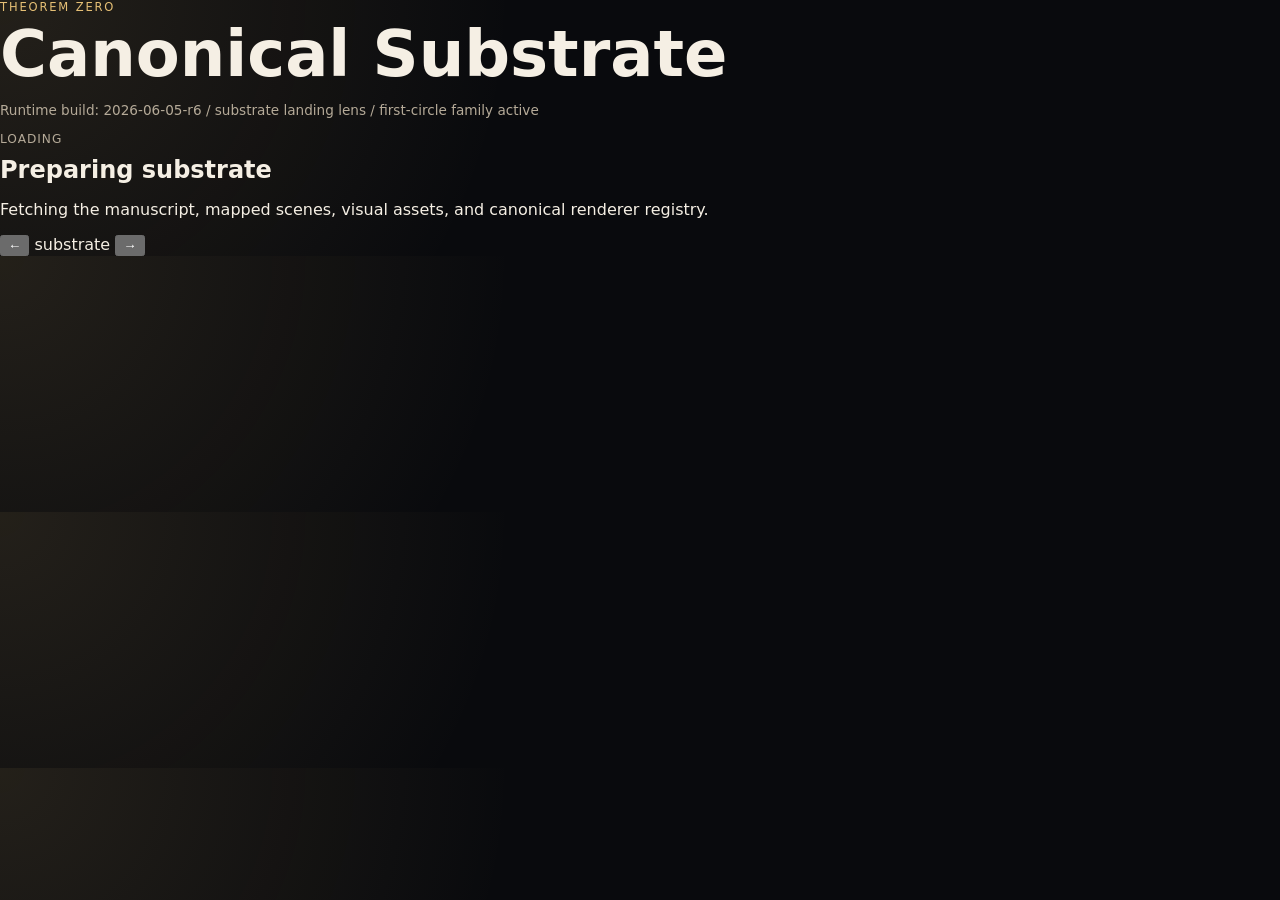
==== index.html @ f0a3b8ff "Create r6 substrate-first landing shell" ====
<!doctype html>
<html lang="en">
<head>
  <meta charset="utf-8" />
  <meta name="viewport" content="width=device-width, initial-scale=1" />
  <meta name="runtime-build" content="theorem-zero-runtime-preview-2026-06-05-r6" />
  <title>Theorem Zero Visual Book</title>
  <link rel="stylesheet" href="src/book-runtime.css?v=20260605-r6" />
</head>
<body>
  <main id="book-reader" class="reader-shell" aria-live="polite">
    <section class="lens-stage" aria-label="Theorem Zero canonical substrate landing view">
      <div class="reader-brand">
        <p class="eyebrow">Theorem Zero</p>
        <h1>Canonical Substrate</h1>
        <p class="build-marker">Runtime build: 2026-06-05-r6 / substrate landing lens / first-circle family active</p>
      </div>

      <div class="substrate-lens-wrap">
        <div id="substrate-viewport" class="substrate-viewport" aria-label="Circular canonical substrate viewport"></div>
      </div>

      <aside id="scene-text-panel" class="scene-text-panel" aria-label="Current scene text">
        <p class="scene-kicker">Loading</p>
        <h2>Preparing substrate</h2>
        <p>Fetching the manuscript, mapped scenes, visual assets, and canonical renderer registry.</p>
      </aside>
    </section>
  </main>

  <nav class="reader-step-controls" aria-label="Screen navigation">
    <button id="reader-back" type="button" aria-label="Back one screen">←</button>
    <span id="reader-position" class="reader-position">substrate</span>
    <button id="reader-forward" type="button" aria-label="Forward one screen">→</button>
  </nav>

  <script type="module" src="src/book-runtime.js?v=20260605-r6"></script>
</body>
</html>
---- src/book-runtime.css ----
:root {
  color-scheme: dark;
  --bg: #090a0d;
  --panel: #11141b;
  --panel-2: #171b24;
  --ink: #f5efe4;
  --muted: #b5aa98;
  --line: rgba(245, 239, 228, 0.16);
  --accent: #e5bf75;
  --accent-2: #8fc7ff;
  --danger: #f18f8f;
  --ok: #8ee6a3;
  font-family: Inter, ui-sans-serif, system-ui, -apple-system, BlinkMacSystemFont, "Segoe UI", sans-serif;
}

* { box-sizing: border-box; }

body {
  margin: 0;
  background: radial-gradient(circle at top left, rgba(229, 191, 117, 0.12), transparent 32rem), var(--bg);
  color: var(--ink);
}

.app-header {
  display: grid;
  grid-template-columns: minmax(0, 1fr) auto;
  gap: 2rem;
  align-items: end;
  padding: 2.5rem clamp(1rem, 4vw, 4rem);
  border-bottom: 1px solid var(--line);
  background: rgba(9, 10, 13, 0.82);
  position: sticky;
  top: 0;
  z-index: 5;
  backdrop-filter: blur(12px);
}

.eyebrow {
  margin: 0 0 0.35rem;
  color: var(--accent);
  letter-spacing: 0.16em;
  text-transform: uppercase;
  font-size: 0.72rem;
}

h1, h2, h3 { margin: 0; line-height: 1.08; }
h1 { font-size: clamp(2rem, 5vw, 4rem); }
.lede { max-width: 58rem; color: var(--muted); font-size: 1.05rem; }
.build-marker { color: var(--muted); font-size: 0.85rem; }

.top-actions { display: flex; gap: 0.65rem; flex-wrap: wrap; justify-content: flex-end; }

.top-actions a,
.toolbar button,
.chapter-nav a {
  color: var(--ink);
  background: var(--panel-2);
  border: 1px solid var(--line);
  text-decoration: none;
  border-radius: 999px;
  padding: 0.65rem 0.9rem;
  font: inherit;
  cursor: pointer;
}

.top-actions a:hover,
.toolbar button:hover,
.chapter-nav a:hover { border-color: var(--accent); }

.app-shell { padding: 1.5rem clamp(1rem, 4vw, 4rem) 4rem; }

.loading-card,
.summary-card,
.chapter-section,
.error-card {
  background: rgba(17, 20, 27, 0.9);
  border: 1px solid var(--line);
  border-radius: 1.25rem;
  padding: 1.25rem;
  margin-bottom: 1rem;
}

.summary-grid { display: grid; grid-template-columns: repeat(auto-fit, minmax(10rem, 1fr)); gap: 0.75rem; margin-top: 1rem; }
.metric { background: var(--panel-2); border: 1px solid var(--line); border-radius: 1rem; padding: 0.9rem; }
.metric strong { display: block; font-size: 1.45rem; }
.metric span { color: var(--muted); font-size: 0.85rem; }
.toolbar { display: flex; gap: 0.75rem; flex-wrap: wrap; align-items: center; margin: 1rem 0; }
.toolbar input { min-width: min(100%, 28rem); flex: 1; color: var(--ink); background: var(--panel); border: 1px solid var(--line); border-radius: 999px; padding: 0.75rem 1rem; font: inherit; }
.chapter-nav { display: flex; gap: 0.5rem; flex-wrap: wrap; margin: 1rem 0 1.5rem; }
.chapter-section > header { display: flex; justify-content: space-between; gap: 1rem; align-items: baseline; border-bottom: 1px solid var(--line); padding-bottom: 0.75rem; margin-bottom: 1rem; }

.scene-card { display: grid; grid-template-columns: minmax(0, 1.25fr) minmax(17rem, 0.75fr); gap: 1rem; background: rgba(255, 255, 255, 0.025); border: 1px solid var(--line); border-radius: 1rem; padding: 1rem; margin: 0.75rem 0; }
.scene-main p { font-size: 1.02rem; line-height: 1.65; margin: 0.75rem 0 0; }
.scene-kicker, .visual-kicker { color: var(--muted); font-size: 0.76rem; letter-spacing: 0.08em; text-transform: uppercase; }
.scene-title { color: var(--accent); font-size: 0.95rem; margin-top: 0.2rem; }
.visual-panel { background: var(--panel-2); border: 1px solid var(--line); border-radius: 0.85rem; padding: 0.9rem; min-height: 10rem; }
.visual-id { color: var(--accent-2); font-family: ui-monospace, SFMono-Regular, Consolas, monospace; overflow-wrap: anywhere; }
.badge-row { display: flex; gap: 0.4rem; flex-wrap: wrap; margin: 0.65rem 0; }
.badge { border: 1px solid var(--line); border-radius: 999px; padding: 0.2rem 0.5rem; color: var(--muted); font-size: 0.74rem; }
.badge.ok { color: var(--ok); }
.badge.warn { color: var(--danger); }
.variant-list { margin: 0.75rem 0 0; padding-left: 1rem; color: var(--muted); line-height: 1.45; font-size: 0.9rem; }

.substrate-stage { margin: 0.75rem 0 1rem; border: 1px solid var(--line); border-radius: 0.85rem; background: radial-gradient(circle at 50% 45%, rgba(229, 191, 117, 0.08), rgba(9, 10, 13, 0.32)); overflow: hidden; }
.substrate-svg { display: block; width: 100%; height: auto; min-height: 14rem; }
.tz-frame { fill: rgba(9, 10, 13, 0.34); stroke: rgba(245, 239, 228, 0.14); }
.tz-title, .tz-label, .tz-caption, .tz-callout { fill: var(--ink); font-family: ui-sans-serif, system-ui, sans-serif; }
.tz-title { font-size: 12px; letter-spacing: 0.08em; text-transform: uppercase; fill: var(--accent); }
.tz-label { font-size: 13px; font-weight: 700; }
.tz-caption { font-size: 11px; fill: var(--muted); }
.tz-callout { font-size: 11px; fill: var(--accent); }
.tz-callout-blue { fill: var(--accent-2); }
.tz-subtitle { font-size: 10px; fill: var(--muted); }
.tz-circle { fill: none; stroke: rgba(143, 199, 255, 0.88); stroke-width: 2; }
.tz-muted { stroke-opacity: 0.42; }
.tz-fading { stroke-dasharray: 4 7; opacity: 0.48; }
.tz-line, .tz-radius, .tz-step, .tz-proof, .tz-walk, .tz-ghost-line, .tz-diameter, .tz-carrier { fill: none; stroke-linecap: round; stroke-linejoin: round; }
.tz-radius { stroke: var(--accent); stroke-width: 3; }
.tz-step { stroke: var(--accent-2); stroke-width: 3; }
.tz-proof { stroke: var(--ok); stroke-width: 3; }
.tz-thin-proof { stroke-width: 1.5; opacity: 0.78; }
.tz-role-radius { opacity: 0.88; }
.tz-role-chord { opacity: 0.78; stroke-dasharray: 7 5; }
.tz-diameter { stroke: var(--accent); stroke-width: 4; opacity: 0.88; }
.tz-carrier { stroke-width: 2.5; stroke-dasharray: 12 8; opacity: 0.72; }
.tz-carrier-a { stroke: var(--accent); }
.tz-carrier-b { stroke: var(--accent-2); }
.tz-carrier-c { stroke: var(--ok); }
.tz-walk { stroke: var(--accent); stroke-width: 5; stroke-dasharray: 10 7; opacity: 0.82; }
.tz-ghost-line { stroke: rgba(245, 239, 228, 0.18); stroke-width: 1.5; }
.tz-fill { fill: rgba(142, 230, 163, 0.12); stroke: none; }
.tz-cell-fill-a { fill: rgba(142, 230, 163, 0.14); }
.tz-cell-fill-b { fill: rgba(143, 199, 255, 0.12); }
.tz-point { fill: var(--ink); stroke: var(--bg); stroke-width: 2; }
.tz-origin { fill: var(--accent); }
.tz-active { fill: var(--ok); }
.tz-animate-draw { stroke-dasharray: 400; stroke-dashoffset: 400; animation: drawLine 1.4s ease-out forwards; }
.tz-animate-circle { stroke-dasharray: 565; stroke-dashoffset: 565; animation: drawLine 1.8s ease-out forwards; }

@keyframes drawLine { to { stroke-dashoffset: 0; } }

.ledger-table { overflow-x: auto; margin-top: 1rem; }
.ledger-table table { width: 100%; border-collapse: collapse; }
.ledger-table th, .ledger-table td { border: 1px solid var(--line); padding: 0.75rem; text-align: left; vertical-align: top; }
.ledger-table th { color: var(--accent); background: rgba(229, 191, 117, 0.08); }
.equation-block, .inline-block { border-left: 3px solid var(--accent); padding: 0.8rem 1rem; background: rgba(229, 191, 117, 0.06); border-radius: 0.5rem; font-family: ui-monospace, SFMono-Regular, Consolas, monospace; white-space: pre-wrap; }
.hidden { display: none !important; }

@media (max-width: 860px) {
  .app-header { grid-template-columns: 1fr; }
  .scene-card { grid-template-columns: 1fr; }
}
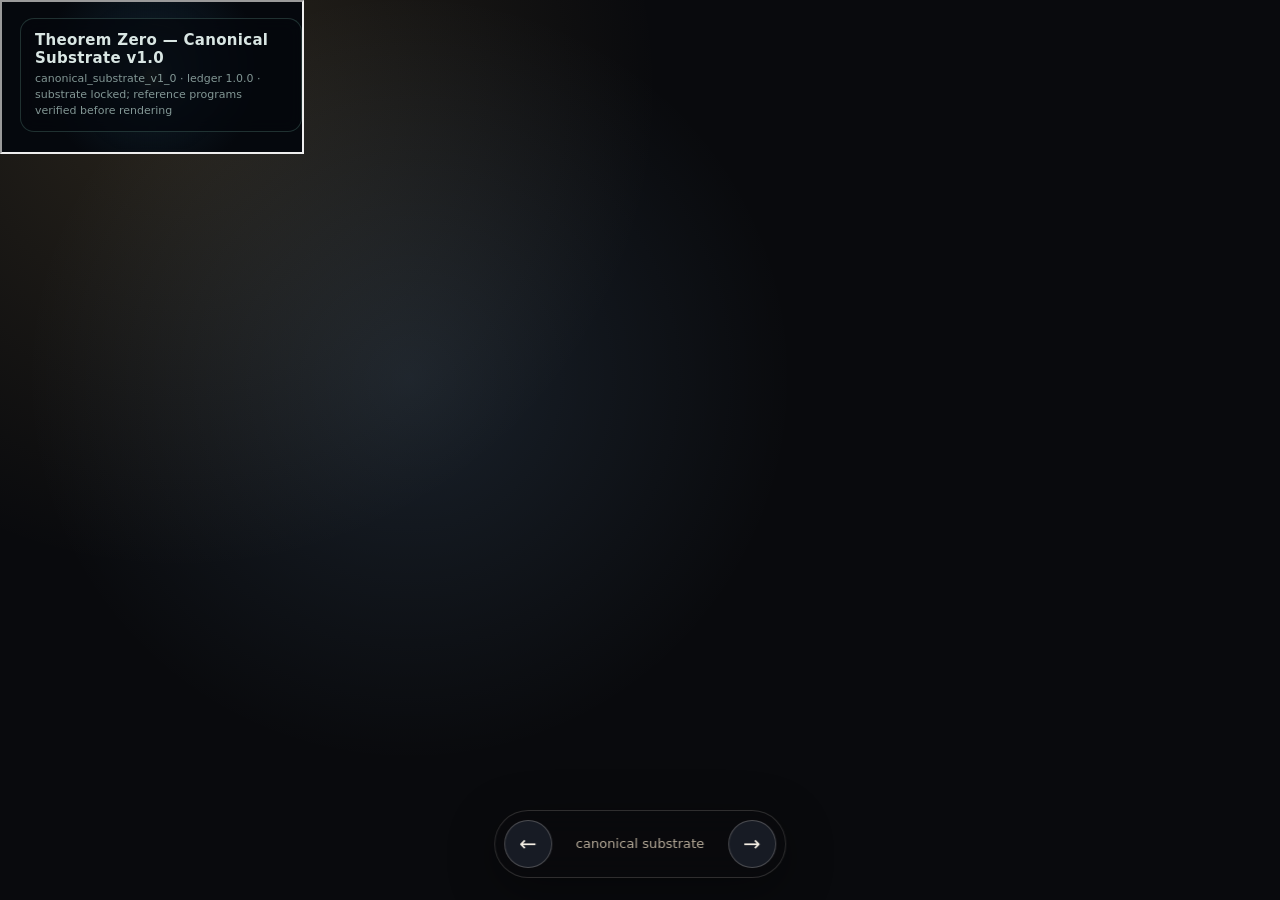
==== commit 69d1e96d: "Use canonical substrate HTML as landing page" ====
--- a/index.html
+++ b/index.html
@@ -3,37 +3,27 @@
 <head>
   <meta charset="utf-8" />
   <meta name="viewport" content="width=device-width, initial-scale=1" />
-  <meta name="runtime-build" content="theorem-zero-runtime-preview-2026-06-05-r6" />
-  <title>Theorem Zero Visual Book</title>
-  <link rel="stylesheet" href="src/book-runtime.css?v=20260605-r6" />
+  <meta name="runtime-build" content="theorem-zero-runtime-preview-2026-06-05-r7" />
+  <title>Theorem Zero — Canonical Substrate</title>
+  <link rel="stylesheet" href="src/book-runtime.css?v=20260605-r7" />
 </head>
 <body>
-  <main id="book-reader" class="reader-shell" aria-live="polite">
-    <section class="lens-stage" aria-label="Theorem Zero canonical substrate landing view">
-      <div class="reader-brand">
-        <p class="eyebrow">Theorem Zero</p>
-        <h1>Canonical Substrate</h1>
-        <p class="build-marker">Runtime build: 2026-06-05-r6 / substrate landing lens / first-circle family active</p>
-      </div>
-
-      <div class="substrate-lens-wrap">
-        <div id="substrate-viewport" class="substrate-viewport" aria-label="Circular canonical substrate viewport"></div>
-      </div>
-
-      <aside id="scene-text-panel" class="scene-text-panel" aria-label="Current scene text">
-        <p class="scene-kicker">Loading</p>
-        <h2>Preparing substrate</h2>
-        <p>Fetching the manuscript, mapped scenes, visual assets, and canonical renderer registry.</p>
-      </aside>
-    </section>
+  <main class="canonical-browser-shell" aria-label="Theorem Zero canonical substrate browser">
+    <iframe
+      id="canonical-substrate-frame"
+      class="canonical-substrate-frame"
+      src="canonical/theorem_zero_canonical_substrate_v1_0_final.html"
+      title="Theorem Zero canonical substrate v1.0"
+      loading="eager"
+    ></iframe>
   </main>
 
   <nav class="reader-step-controls" aria-label="Screen navigation">
     <button id="reader-back" type="button" aria-label="Back one screen">←</button>
-    <span id="reader-position" class="reader-position">substrate</span>
+    <span id="reader-position" class="reader-position">canonical substrate</span>
     <button id="reader-forward" type="button" aria-label="Forward one screen">→</button>
   </nav>
 
-  <script type="module" src="src/book-runtime.js?v=20260605-r6"></script>
+  <script type="module" src="src/book-runtime.js?v=20260605-r7"></script>
 </body>
 </html>
--- a/src/book-runtime.css
+++ b/src/book-runtime.css
@@ -15,25 +15,43 @@
 
 * { box-sizing: border-box; }
 
+html,
+body {
+  min-height: 100%;
+}
+
 body {
   margin: 0;
-  background: radial-gradient(circle at top left, rgba(229, 191, 117, 0.12), transparent 32rem), var(--bg);
+  background:
+    radial-gradient(circle at 32% 42%, rgba(143, 199, 255, 0.12), transparent 24rem),
+    radial-gradient(circle at 14% 10%, rgba(229, 191, 117, 0.14), transparent 30rem),
+    var(--bg);
   color: var(--ink);
-}
-
-.app-header {
-  display: grid;
-  grid-template-columns: minmax(0, 1fr) auto;
-  gap: 2rem;
-  align-items: end;
-  padding: 2.5rem clamp(1rem, 4vw, 4rem);
-  border-bottom: 1px solid var(--line);
-  background: rgba(9, 10, 13, 0.82);
-  position: sticky;
-  top: 0;
-  z-index: 5;
-  backdrop-filter: blur(12px);
-}
+  overflow-x: hidden;
+}
+
+button { font: inherit; }
+
+.reader-shell {
+  min-height: 100vh;
+  padding: clamp(1rem, 3vw, 3rem) clamp(1rem, 4vw, 4rem) 6rem;
+  display: grid;
+  place-items: center;
+}
+
+.lens-stage {
+  width: min(1180px, 100%);
+  display: grid;
+  grid-template-columns: minmax(19rem, 1fr) minmax(18rem, 0.82fr);
+  grid-template-areas:
+    "brand text"
+    "lens text";
+  gap: clamp(1rem, 3vw, 3rem);
+  align-items: center;
+}
+
+.reader-brand { grid-area: brand; align-self: end; }
+.reader-brand h1 { max-width: 12ch; }
 
 .eyebrow {
   margin: 0 0 0.35rem;
@@ -44,66 +62,128 @@
 }
 
 h1, h2, h3 { margin: 0; line-height: 1.08; }
-h1 { font-size: clamp(2rem, 5vw, 4rem); }
-.lede { max-width: 58rem; color: var(--muted); font-size: 1.05rem; }
-.build-marker { color: var(--muted); font-size: 0.85rem; }
-
-.top-actions { display: flex; gap: 0.65rem; flex-wrap: wrap; justify-content: flex-end; }
-
-.top-actions a,
-.toolbar button,
-.chapter-nav a {
+h1 { font-size: clamp(2.4rem, 7vw, 6.4rem); }
+h2 { font-size: clamp(1.35rem, 3vw, 2.4rem); }
+.build-marker { color: var(--muted); font-size: 0.85rem; line-height: 1.5; max-width: 36rem; }
+
+.substrate-lens-wrap {
+  grid-area: lens;
+  display: grid;
+  place-items: center;
+}
+
+.substrate-viewport {
+  width: min(68vh, 46vw, 640px);
+  min-width: min(88vw, 20rem);
+  aspect-ratio: 1;
+  border-radius: 50%;
+  overflow: hidden;
+  display: grid;
+  place-items: center;
+  position: relative;
+  background:
+    radial-gradient(circle at 50% 45%, rgba(229, 191, 117, 0.09), rgba(9, 10, 13, 0.42) 58%, rgba(9, 10, 13, 0.88)),
+    var(--panel);
+  border: 1px solid rgba(245, 239, 228, 0.22);
+  box-shadow:
+    0 0 0 1rem rgba(245, 239, 228, 0.025),
+    0 1.5rem 6rem rgba(0, 0, 0, 0.48),
+    inset 0 0 5rem rgba(143, 199, 255, 0.08);
+}
+
+.substrate-viewport::after {
+  content: "";
+  position: absolute;
+  inset: 0;
+  border-radius: 50%;
+  pointer-events: none;
+  box-shadow: inset 0 0 0 1px rgba(245, 239, 228, 0.22), inset 0 0 4rem rgba(0, 0, 0, 0.32);
+}
+
+.scene-text-panel {
+  grid-area: text;
+  background: rgba(17, 20, 27, 0.72);
+  border: 1px solid var(--line);
+  border-radius: 1.5rem;
+  padding: clamp(1rem, 3vw, 2rem);
+  backdrop-filter: blur(14px);
+  box-shadow: 0 1.5rem 5rem rgba(0, 0, 0, 0.24);
+}
+
+.scene-text-panel p,
+.scene-text-panel blockquote {
   color: var(--ink);
-  background: var(--panel-2);
-  border: 1px solid var(--line);
-  text-decoration: none;
-  border-radius: 999px;
-  padding: 0.65rem 0.9rem;
-  font: inherit;
-  cursor: pointer;
-}
-
-.top-actions a:hover,
-.toolbar button:hover,
-.chapter-nav a:hover { border-color: var(--accent); }
-
-.app-shell { padding: 1.5rem clamp(1rem, 4vw, 4rem) 4rem; }
-
-.loading-card,
-.summary-card,
-.chapter-section,
-.error-card {
-  background: rgba(17, 20, 27, 0.9);
-  border: 1px solid var(--line);
-  border-radius: 1.25rem;
-  padding: 1.25rem;
-  margin-bottom: 1rem;
-}
-
-.summary-grid { display: grid; grid-template-columns: repeat(auto-fit, minmax(10rem, 1fr)); gap: 0.75rem; margin-top: 1rem; }
-.metric { background: var(--panel-2); border: 1px solid var(--line); border-radius: 1rem; padding: 0.9rem; }
-.metric strong { display: block; font-size: 1.45rem; }
-.metric span { color: var(--muted); font-size: 0.85rem; }
-.toolbar { display: flex; gap: 0.75rem; flex-wrap: wrap; align-items: center; margin: 1rem 0; }
-.toolbar input { min-width: min(100%, 28rem); flex: 1; color: var(--ink); background: var(--panel); border: 1px solid var(--line); border-radius: 999px; padding: 0.75rem 1rem; font: inherit; }
-.chapter-nav { display: flex; gap: 0.5rem; flex-wrap: wrap; margin: 1rem 0 1.5rem; }
-.chapter-section > header { display: flex; justify-content: space-between; gap: 1rem; align-items: baseline; border-bottom: 1px solid var(--line); padding-bottom: 0.75rem; margin-bottom: 1rem; }
-
-.scene-card { display: grid; grid-template-columns: minmax(0, 1.25fr) minmax(17rem, 0.75fr); gap: 1rem; background: rgba(255, 255, 255, 0.025); border: 1px solid var(--line); border-radius: 1rem; padding: 1rem; margin: 0.75rem 0; }
-.scene-main p { font-size: 1.02rem; line-height: 1.65; margin: 0.75rem 0 0; }
-.scene-kicker, .visual-kicker { color: var(--muted); font-size: 0.76rem; letter-spacing: 0.08em; text-transform: uppercase; }
-.scene-title { color: var(--accent); font-size: 0.95rem; margin-top: 0.2rem; }
-.visual-panel { background: var(--panel-2); border: 1px solid var(--line); border-radius: 0.85rem; padding: 0.9rem; min-height: 10rem; }
-.visual-id { color: var(--accent-2); font-family: ui-monospace, SFMono-Regular, Consolas, monospace; overflow-wrap: anywhere; }
-.badge-row { display: flex; gap: 0.4rem; flex-wrap: wrap; margin: 0.65rem 0; }
+  font-size: clamp(1rem, 1.5vw, 1.15rem);
+  line-height: 1.72;
+}
+
+.scene-text-panel blockquote {
+  margin: 1rem 0 0;
+  padding-left: 1rem;
+  border-left: 3px solid var(--accent);
+  color: var(--muted);
+}
+
+.scene-kicker, .visual-kicker {
+  color: var(--muted);
+  font-size: 0.76rem;
+  letter-spacing: 0.08em;
+  text-transform: uppercase;
+}
+
+.active-paragraph { margin-top: 1rem; }
+.asset-summary, .reader-hint { color: var(--muted) !important; }
+.badge-row { display: flex; gap: 0.4rem; flex-wrap: wrap; margin: 0.8rem 0; }
 .badge { border: 1px solid var(--line); border-radius: 999px; padding: 0.2rem 0.5rem; color: var(--muted); font-size: 0.74rem; }
 .badge.ok { color: var(--ok); }
 .badge.warn { color: var(--danger); }
-.variant-list { margin: 0.75rem 0 0; padding-left: 1rem; color: var(--muted); line-height: 1.45; font-size: 0.9rem; }
-
-.substrate-stage { margin: 0.75rem 0 1rem; border: 1px solid var(--line); border-radius: 0.85rem; background: radial-gradient(circle at 50% 45%, rgba(229, 191, 117, 0.08), rgba(9, 10, 13, 0.32)); overflow: hidden; }
+
+.reader-step-controls {
+  position: fixed;
+  left: 50%;
+  bottom: clamp(0.85rem, 2vw, 1.4rem);
+  transform: translateX(-50%);
+  z-index: 20;
+  display: flex;
+  align-items: center;
+  gap: 0.75rem;
+  padding: 0.55rem;
+  border: 1px solid var(--line);
+  border-radius: 999px;
+  background: rgba(9, 10, 13, 0.78);
+  backdrop-filter: blur(14px);
+  box-shadow: 0 0.75rem 3rem rgba(0, 0, 0, 0.36);
+}
+
+.reader-step-controls button {
+  width: 3rem;
+  height: 3rem;
+  border-radius: 50%;
+  border: 1px solid rgba(245, 239, 228, 0.24);
+  background: var(--panel-2);
+  color: var(--ink);
+  cursor: pointer;
+  font-size: 1.3rem;
+}
+
+.reader-step-controls button:hover { border-color: var(--accent); color: var(--accent); }
+.reader-position { min-width: 9.5rem; text-align: center; color: var(--muted); font-size: 0.82rem; }
+
+.substrate-stage {
+  width: 100%;
+  margin: 0;
+  border: 0;
+  border-radius: 0;
+  background: transparent;
+  overflow: hidden;
+}
+
+.lens-substrate-stage {
+  transform: scale(1.26);
+}
+
 .substrate-svg { display: block; width: 100%; height: auto; min-height: 14rem; }
-.tz-frame { fill: rgba(9, 10, 13, 0.34); stroke: rgba(245, 239, 228, 0.14); }
+.tz-frame { fill: transparent; stroke: transparent; }
 .tz-title, .tz-label, .tz-caption, .tz-callout { fill: var(--ink); font-family: ui-sans-serif, system-ui, sans-serif; }
 .tz-title { font-size: 12px; letter-spacing: 0.08em; text-transform: uppercase; fill: var(--accent); }
 .tz-label { font-size: 13px; font-weight: 700; }
@@ -137,16 +217,39 @@
 .tz-animate-draw { stroke-dasharray: 400; stroke-dashoffset: 400; animation: drawLine 1.4s ease-out forwards; }
 .tz-animate-circle { stroke-dasharray: 565; stroke-dashoffset: 565; animation: drawLine 1.8s ease-out forwards; }
 
+.viewport-fallback {
+  width: 72%;
+  text-align: center;
+  color: var(--muted);
+}
+
+.viewport-fallback h2 {
+  font-size: 1rem;
+  color: var(--accent-2);
+  overflow-wrap: anywhere;
+}
+
+.viewport-fallback dl {
+  text-align: left;
+  font-size: 0.78rem;
+  line-height: 1.4;
+}
+
+.viewport-fallback dt { color: var(--accent); margin-top: 0.6rem; }
+.viewport-fallback dd { margin: 0.15rem 0 0; }
+
 @keyframes drawLine { to { stroke-dashoffset: 0; } }
 
-.ledger-table { overflow-x: auto; margin-top: 1rem; }
-.ledger-table table { width: 100%; border-collapse: collapse; }
-.ledger-table th, .ledger-table td { border: 1px solid var(--line); padding: 0.75rem; text-align: left; vertical-align: top; }
-.ledger-table th { color: var(--accent); background: rgba(229, 191, 117, 0.08); }
-.equation-block, .inline-block { border-left: 3px solid var(--accent); padding: 0.8rem 1rem; background: rgba(229, 191, 117, 0.06); border-radius: 0.5rem; font-family: ui-monospace, SFMono-Regular, Consolas, monospace; white-space: pre-wrap; }
-.hidden { display: none !important; }
-
-@media (max-width: 860px) {
-  .app-header { grid-template-columns: 1fr; }
-  .scene-card { grid-template-columns: 1fr; }
-}
+@media (max-width: 880px) {
+  .reader-shell { place-items: start center; }
+  .lens-stage {
+    grid-template-columns: 1fr;
+    grid-template-areas:
+      "brand"
+      "lens"
+      "text";
+  }
+  .reader-brand h1 { max-width: none; }
+  .substrate-viewport { width: min(88vw, 32rem); }
+  .reader-position { min-width: 7.5rem; }
+}
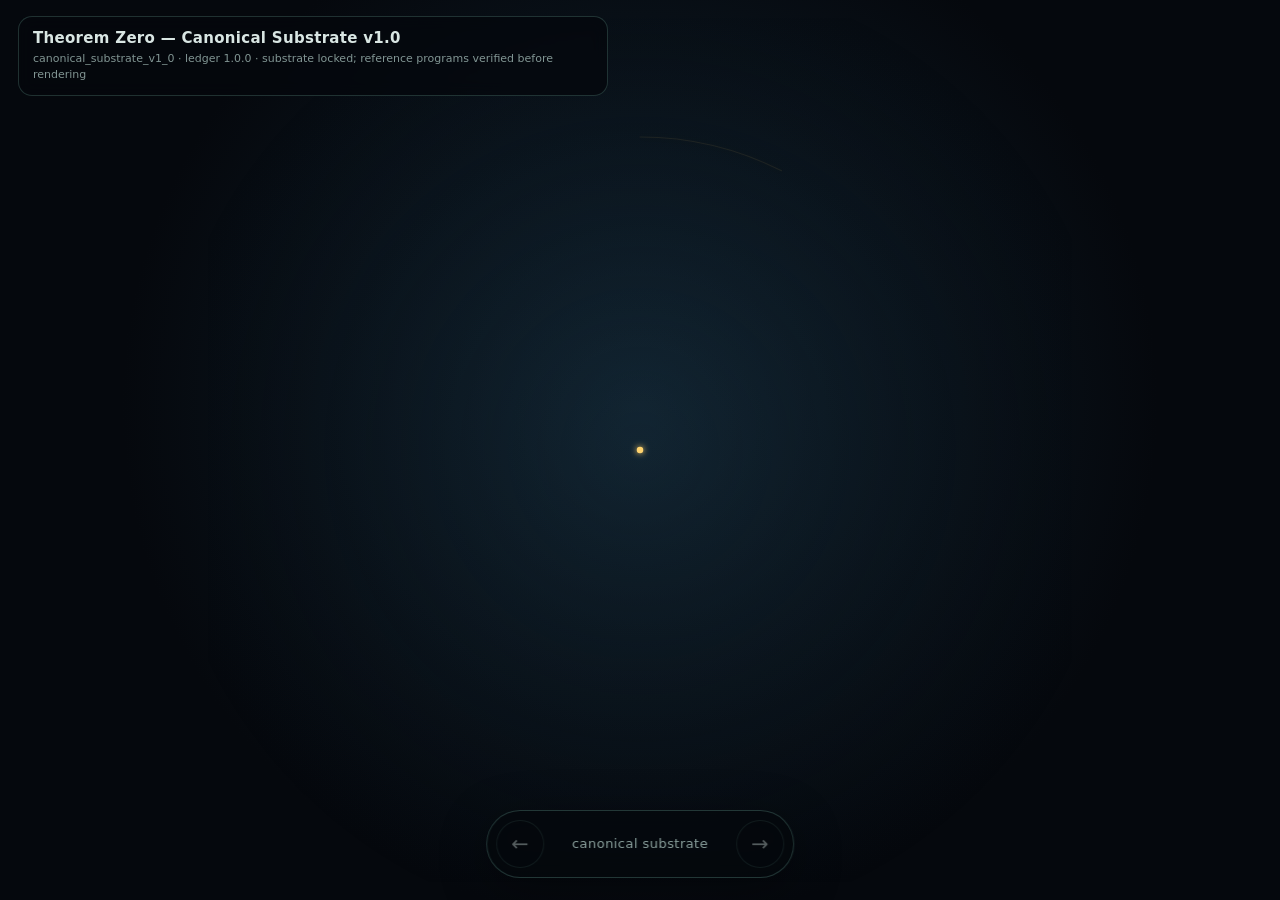
==== commit 233559bb: "Add family render stage behind arrow navigation" ====
--- a/index.html
+++ b/index.html
@@ -3,9 +3,9 @@
 <head>
   <meta charset="utf-8" />
   <meta name="viewport" content="width=device-width, initial-scale=1" />
-  <meta name="runtime-build" content="theorem-zero-runtime-preview-2026-06-05-r7" />
+  <meta name="runtime-build" content="theorem-zero-runtime-preview-2026-06-05-r8" />
   <title>Theorem Zero — Canonical Substrate</title>
-  <link rel="stylesheet" href="src/book-runtime.css?v=20260605-r7" />
+  <link rel="stylesheet" href="src/book-runtime.css?v=20260605-r8" />
 </head>
 <body>
   <main class="canonical-browser-shell" aria-label="Theorem Zero canonical substrate browser">
@@ -16,14 +16,21 @@
       title="Theorem Zero canonical substrate v1.0"
       loading="eager"
     ></iframe>
+    <section id="family-render-stage" class="family-render-stage" aria-label="Rendered visual family stage" hidden></section>
   </main>
+
+  <aside id="family-label" class="family-label" aria-live="polite">
+    <p class="family-tier">Tier 0</p>
+    <h1>Canonical substrate</h1>
+    <p>The locked browser-native substrate is running.</p>
+  </aside>
 
   <nav class="reader-step-controls" aria-label="Screen navigation">
     <button id="reader-back" type="button" aria-label="Back one screen">←</button>
-    <span id="reader-position" class="reader-position">canonical substrate</span>
+    <span id="reader-position" class="reader-position">Tier 0 · canonical substrate</span>
     <button id="reader-forward" type="button" aria-label="Forward one screen">→</button>
   </nav>
 
-  <script type="module" src="src/book-runtime.js?v=20260605-r7"></script>
+  <script type="module" src="src/book-runtime.js?v=20260605-r8"></script>
 </body>
 </html>
--- a/src/book-runtime.css
+++ b/src/book-runtime.css
@@ -1,142 +1,47 @@
 :root {
   color-scheme: dark;
-  --bg: #090a0d;
-  --panel: #11141b;
-  --panel-2: #171b24;
-  --ink: #f5efe4;
-  --muted: #b5aa98;
-  --line: rgba(245, 239, 228, 0.16);
-  --accent: #e5bf75;
-  --accent-2: #8fc7ff;
-  --danger: #f18f8f;
-  --ok: #8ee6a3;
-  font-family: Inter, ui-sans-serif, system-ui, -apple-system, BlinkMacSystemFont, "Segoe UI", sans-serif;
+  --bg: #05080d;
+  --ink: rgba(235, 250, 246, 0.92);
+  --muted: rgba(190, 218, 212, 0.72);
+  --line: rgba(160, 245, 222, 0.2);
+  --panel: rgba(5, 8, 13, 0.76);
+  --accent: rgba(160, 245, 222, 0.92);
+  --accent-warm: rgba(255, 211, 110, 0.92);
+  --accent-blue: rgba(143, 185, 255, 0.92);
+  --ok: rgba(100, 255, 210, 0.92);
+  font-family: ui-sans-serif, system-ui, -apple-system, BlinkMacSystemFont, "Segoe UI", sans-serif;
 }
 
 * { box-sizing: border-box; }
 
 html,
 body {
-  min-height: 100%;
-}
-
-body {
   margin: 0;
-  background:
-    radial-gradient(circle at 32% 42%, rgba(143, 199, 255, 0.12), transparent 24rem),
-    radial-gradient(circle at 14% 10%, rgba(229, 191, 117, 0.14), transparent 30rem),
-    var(--bg);
+  width: 100%;
+  height: 100%;
+  overflow: hidden;
+  background: var(--bg);
   color: var(--ink);
-  overflow-x: hidden;
 }
 
 button { font: inherit; }
 
-.reader-shell {
-  min-height: 100vh;
-  padding: clamp(1rem, 3vw, 3rem) clamp(1rem, 4vw, 4rem) 6rem;
-  display: grid;
-  place-items: center;
+.canonical-browser-shell {
+  position: fixed;
+  inset: 0;
+  overflow: hidden;
+  background: var(--bg);
 }
 
-.lens-stage {
-  width: min(1180px, 100%);
-  display: grid;
-  grid-template-columns: minmax(19rem, 1fr) minmax(18rem, 0.82fr);
-  grid-template-areas:
-    "brand text"
-    "lens text";
-  gap: clamp(1rem, 3vw, 3rem);
-  align-items: center;
-}
-
-.reader-brand { grid-area: brand; align-self: end; }
-.reader-brand h1 { max-width: 12ch; }
-
-.eyebrow {
-  margin: 0 0 0.35rem;
-  color: var(--accent);
-  letter-spacing: 0.16em;
-  text-transform: uppercase;
-  font-size: 0.72rem;
-}
-
-h1, h2, h3 { margin: 0; line-height: 1.08; }
-h1 { font-size: clamp(2.4rem, 7vw, 6.4rem); }
-h2 { font-size: clamp(1.35rem, 3vw, 2.4rem); }
-.build-marker { color: var(--muted); font-size: 0.85rem; line-height: 1.5; max-width: 36rem; }
-
-.substrate-lens-wrap {
-  grid-area: lens;
-  display: grid;
-  place-items: center;
-}
-
-.substrate-viewport {
-  width: min(68vh, 46vw, 640px);
-  min-width: min(88vw, 20rem);
-  aspect-ratio: 1;
-  border-radius: 50%;
-  overflow: hidden;
-  display: grid;
-  place-items: center;
-  position: relative;
-  background:
-    radial-gradient(circle at 50% 45%, rgba(229, 191, 117, 0.09), rgba(9, 10, 13, 0.42) 58%, rgba(9, 10, 13, 0.88)),
-    var(--panel);
-  border: 1px solid rgba(245, 239, 228, 0.22);
-  box-shadow:
-    0 0 0 1rem rgba(245, 239, 228, 0.025),
-    0 1.5rem 6rem rgba(0, 0, 0, 0.48),
-    inset 0 0 5rem rgba(143, 199, 255, 0.08);
-}
-
-.substrate-viewport::after {
-  content: "";
+.canonical-substrate-frame {
   position: absolute;
   inset: 0;
-  border-radius: 50%;
-  pointer-events: none;
-  box-shadow: inset 0 0 0 1px rgba(245, 239, 228, 0.22), inset 0 0 4rem rgba(0, 0, 0, 0.32);
+  width: 100%;
+  height: 100%;
+  border: 0;
+  display: block;
+  background: var(--bg);
 }
-
-.scene-text-panel {
-  grid-area: text;
-  background: rgba(17, 20, 27, 0.72);
-  border: 1px solid var(--line);
-  border-radius: 1.5rem;
-  padding: clamp(1rem, 3vw, 2rem);
-  backdrop-filter: blur(14px);
-  box-shadow: 0 1.5rem 5rem rgba(0, 0, 0, 0.24);
-}
-
-.scene-text-panel p,
-.scene-text-panel blockquote {
-  color: var(--ink);
-  font-size: clamp(1rem, 1.5vw, 1.15rem);
-  line-height: 1.72;
-}
-
-.scene-text-panel blockquote {
-  margin: 1rem 0 0;
-  padding-left: 1rem;
-  border-left: 3px solid var(--accent);
-  color: var(--muted);
-}
-
-.scene-kicker, .visual-kicker {
-  color: var(--muted);
-  font-size: 0.76rem;
-  letter-spacing: 0.08em;
-  text-transform: uppercase;
-}
-
-.active-paragraph { margin-top: 1rem; }
-.asset-summary, .reader-hint { color: var(--muted) !important; }
-.badge-row { display: flex; gap: 0.4rem; flex-wrap: wrap; margin: 0.8rem 0; }
-.badge { border: 1px solid var(--line); border-radius: 999px; padding: 0.2rem 0.5rem; color: var(--muted); font-size: 0.74rem; }
-.badge.ok { color: var(--ok); }
-.badge.warn { color: var(--danger); }
 
 .reader-step-controls {
   position: fixed;
@@ -150,7 +55,7 @@
   padding: 0.55rem;
   border: 1px solid var(--line);
   border-radius: 999px;
-  background: rgba(9, 10, 13, 0.78);
+  background: var(--panel);
   backdrop-filter: blur(14px);
   box-shadow: 0 0.75rem 3rem rgba(0, 0, 0, 0.36);
 }
@@ -159,15 +64,32 @@
   width: 3rem;
   height: 3rem;
   border-radius: 50%;
-  border: 1px solid rgba(245, 239, 228, 0.24);
-  background: var(--panel-2);
+  border: 1px solid rgba(160, 245, 222, 0.22);
+  background: rgba(5, 8, 13, 0.82);
   color: var(--ink);
   cursor: pointer;
   font-size: 1.3rem;
 }
 
-.reader-step-controls button:hover { border-color: var(--accent); color: var(--accent); }
-.reader-position { min-width: 9.5rem; text-align: center; color: var(--muted); font-size: 0.82rem; }
+.reader-step-controls button:hover,
+.reader-step-controls button:focus-visible {
+  border-color: var(--accent);
+  color: var(--accent);
+  outline: none;
+}
+
+.reader-step-controls button:disabled {
+  opacity: 0.38;
+  cursor: default;
+}
+
+.reader-position {
+  min-width: 10.5rem;
+  text-align: center;
+  color: var(--muted);
+  font-size: 0.82rem;
+  letter-spacing: 0.03em;
+}
 
 .substrate-stage {
   width: 100%;
@@ -178,78 +100,53 @@
   overflow: hidden;
 }
 
-.lens-substrate-stage {
-  transform: scale(1.26);
-}
-
 .substrate-svg { display: block; width: 100%; height: auto; min-height: 14rem; }
 .tz-frame { fill: transparent; stroke: transparent; }
 .tz-title, .tz-label, .tz-caption, .tz-callout { fill: var(--ink); font-family: ui-sans-serif, system-ui, sans-serif; }
-.tz-title { font-size: 12px; letter-spacing: 0.08em; text-transform: uppercase; fill: var(--accent); }
+.tz-title { font-size: 12px; letter-spacing: 0.08em; text-transform: uppercase; fill: var(--accent-warm); }
 .tz-label { font-size: 13px; font-weight: 700; }
 .tz-caption { font-size: 11px; fill: var(--muted); }
-.tz-callout { font-size: 11px; fill: var(--accent); }
-.tz-callout-blue { fill: var(--accent-2); }
+.tz-callout { font-size: 11px; fill: var(--accent-warm); }
+.tz-callout-blue { fill: var(--accent-blue); }
 .tz-subtitle { font-size: 10px; fill: var(--muted); }
-.tz-circle { fill: none; stroke: rgba(143, 199, 255, 0.88); stroke-width: 2; }
+.tz-circle { fill: none; stroke: rgba(143, 185, 255, 0.88); stroke-width: 2; }
 .tz-muted { stroke-opacity: 0.42; }
+.tz-soft { opacity: 0.42; }
 .tz-fading { stroke-dasharray: 4 7; opacity: 0.48; }
-.tz-line, .tz-radius, .tz-step, .tz-proof, .tz-walk, .tz-ghost-line, .tz-diameter, .tz-carrier { fill: none; stroke-linecap: round; stroke-linejoin: round; }
-.tz-radius { stroke: var(--accent); stroke-width: 3; }
-.tz-step { stroke: var(--accent-2); stroke-width: 3; }
+.tz-line, .tz-radius, .tz-step, .tz-proof, .tz-walk, .tz-ghost-line, .tz-diameter, .tz-carrier, .tz-carrier-segment, .tz-nested-segment, .tz-unit-class, .tz-next-class { fill: none; stroke-linecap: round; stroke-linejoin: round; }
+.tz-radius { stroke: var(--accent-warm); stroke-width: 3; }
+.tz-step { stroke: var(--accent-blue); stroke-width: 3; }
 .tz-proof { stroke: var(--ok); stroke-width: 3; }
 .tz-thin-proof { stroke-width: 1.5; opacity: 0.78; }
 .tz-role-radius { opacity: 0.88; }
 .tz-role-chord { opacity: 0.78; stroke-dasharray: 7 5; }
-.tz-diameter { stroke: var(--accent); stroke-width: 4; opacity: 0.88; }
+.tz-diameter { stroke: var(--accent-warm); stroke-width: 4; opacity: 0.88; }
 .tz-carrier { stroke-width: 2.5; stroke-dasharray: 12 8; opacity: 0.72; }
-.tz-carrier-a { stroke: var(--accent); }
-.tz-carrier-b { stroke: var(--accent-2); }
+.tz-carrier-a { stroke: var(--accent-warm); }
+.tz-carrier-b { stroke: var(--accent-blue); }
 .tz-carrier-c { stroke: var(--ok); }
-.tz-walk { stroke: var(--accent); stroke-width: 5; stroke-dasharray: 10 7; opacity: 0.82; }
-.tz-ghost-line { stroke: rgba(245, 239, 228, 0.18); stroke-width: 1.5; }
-.tz-fill { fill: rgba(142, 230, 163, 0.12); stroke: none; }
-.tz-cell-fill-a { fill: rgba(142, 230, 163, 0.14); }
-.tz-cell-fill-b { fill: rgba(143, 199, 255, 0.12); }
+.tz-carrier-segment { stroke-width: 3.2; opacity: 0.84; }
+.tz-nested-segment { stroke-width: 5; opacity: 0.54; }
+.tz-family-1 { stroke: var(--accent-warm); }
+.tz-family-2 { stroke: var(--accent-blue); }
+.tz-family-3 { stroke: var(--ok); }
+.tz-unit-class { stroke: var(--ok); stroke-width: 2.5; }
+.tz-next-class { stroke: var(--accent-blue); stroke-width: 3; stroke-dasharray: 5 5; }
+.tz-walk { stroke: var(--accent-warm); stroke-width: 5; stroke-dasharray: 10 7; opacity: 0.82; }
+.tz-ghost-line { stroke: rgba(235, 250, 246, 0.2); stroke-width: 1.5; }
+.tz-fill { fill: rgba(100, 255, 210, 0.12); stroke: none; }
+.tz-cell-fill-a { fill: rgba(100, 255, 210, 0.14); }
+.tz-cell-fill-b { fill: rgba(143, 185, 255, 0.12); }
 .tz-point { fill: var(--ink); stroke: var(--bg); stroke-width: 2; }
-.tz-origin { fill: var(--accent); }
+.tz-origin { fill: var(--accent-warm); }
 .tz-active { fill: var(--ok); }
 .tz-animate-draw { stroke-dasharray: 400; stroke-dashoffset: 400; animation: drawLine 1.4s ease-out forwards; }
 .tz-animate-circle { stroke-dasharray: 565; stroke-dashoffset: 565; animation: drawLine 1.8s ease-out forwards; }
 
-.viewport-fallback {
-  width: 72%;
-  text-align: center;
-  color: var(--muted);
-}
-
-.viewport-fallback h2 {
-  font-size: 1rem;
-  color: var(--accent-2);
-  overflow-wrap: anywhere;
-}
-
-.viewport-fallback dl {
-  text-align: left;
-  font-size: 0.78rem;
-  line-height: 1.4;
-}
-
-.viewport-fallback dt { color: var(--accent); margin-top: 0.6rem; }
-.viewport-fallback dd { margin: 0.15rem 0 0; }
-
 @keyframes drawLine { to { stroke-dashoffset: 0; } }
 
-@media (max-width: 880px) {
-  .reader-shell { place-items: start center; }
-  .lens-stage {
-    grid-template-columns: 1fr;
-    grid-template-areas:
-      "brand"
-      "lens"
-      "text";
-  }
-  .reader-brand h1 { max-width: none; }
-  .substrate-viewport { width: min(88vw, 32rem); }
-  .reader-position { min-width: 7.5rem; }
+@media (max-width: 520px) {
+  .reader-step-controls { gap: 0.45rem; }
+  .reader-step-controls button { width: 2.65rem; height: 2.65rem; }
+  .reader-position { min-width: 8.5rem; font-size: 0.76rem; }
 }
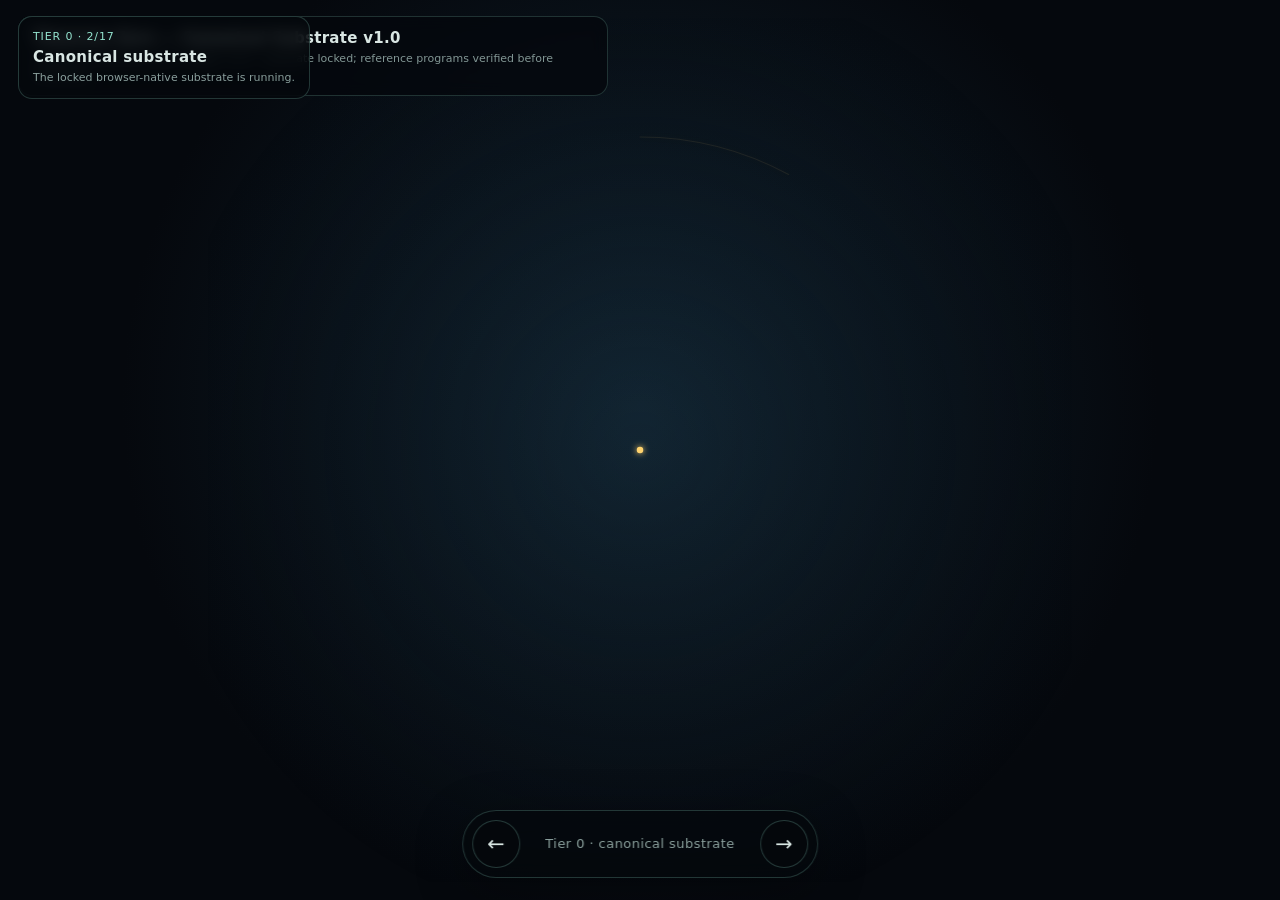
==== commit 89b3f25e: "Bump browser shell to r9" ====
--- a/index.html
+++ b/index.html
@@ -3,9 +3,9 @@
 <head>
   <meta charset="utf-8" />
   <meta name="viewport" content="width=device-width, initial-scale=1" />
-  <meta name="runtime-build" content="theorem-zero-runtime-preview-2026-06-05-r8" />
+  <meta name="runtime-build" content="theorem-zero-runtime-preview-2026-06-05-r9" />
   <title>Theorem Zero — Canonical Substrate</title>
-  <link rel="stylesheet" href="src/book-runtime.css?v=20260605-r8" />
+  <link rel="stylesheet" href="src/book-runtime.css?v=20260605-r9" />
 </head>
 <body>
   <main class="canonical-browser-shell" aria-label="Theorem Zero canonical substrate browser">
@@ -31,6 +31,6 @@
     <button id="reader-forward" type="button" aria-label="Forward one screen">→</button>
   </nav>
 
-  <script type="module" src="src/book-runtime.js?v=20260605-r8"></script>
+  <script type="module" src="src/book-runtime.js?v=20260605-r9"></script>
 </body>
 </html>
--- a/src/book-runtime.css
+++ b/src/book-runtime.css
@@ -30,17 +30,83 @@
   position: fixed;
   inset: 0;
   overflow: hidden;
-  background: var(--bg);
-}
-
-.canonical-substrate-frame {
+  background:
+    radial-gradient(circle at 50% 45%, rgba(22, 45, 60, 0.66), rgba(5, 8, 13, 1) 64%),
+    linear-gradient(180deg, #08131e, var(--bg));
+}
+
+.canonical-substrate-frame,
+.family-render-stage {
   position: absolute;
   inset: 0;
   width: 100%;
   height: 100%;
   border: 0;
   display: block;
-  background: var(--bg);
+  background: transparent;
+}
+
+.family-render-stage[hidden],
+.canonical-substrate-frame[hidden] { display: none; }
+
+.family-render-stage {
+  display: grid;
+  place-items: center;
+  padding: clamp(1rem, 2vw, 2rem);
+}
+
+.family-render-mount {
+  width: min(96vw, 96vh);
+  height: min(96vw, 96vh);
+  display: grid;
+  place-items: center;
+}
+
+.family-render-mount .substrate-svg {
+  width: 100%;
+  height: 100%;
+  min-height: 0;
+  filter: drop-shadow(0 0 28px rgba(100, 255, 210, 0.18));
+}
+
+.family-label {
+  position: fixed;
+  left: 18px;
+  top: 16px;
+  max-width: min(560px, calc(100vw - 36px));
+  z-index: 18;
+  background: var(--panel);
+  border: 1px solid var(--line);
+  border-radius: 14px;
+  padding: 12px 14px;
+  backdrop-filter: blur(8px);
+}
+
+.family-label h1 {
+  margin: 0 0 4px;
+  font-size: 15px;
+  font-weight: 650;
+  letter-spacing: 0.02em;
+}
+
+.family-label p {
+  margin: 0;
+  font-size: 11px;
+  line-height: 1.45;
+  color: var(--muted);
+}
+
+.family-label .family-tier {
+  color: var(--accent);
+  text-transform: uppercase;
+  letter-spacing: 0.08em;
+  margin-bottom: 3px;
+}
+
+.family-visual-id {
+  margin-top: 6px !important;
+  color: var(--accent-warm) !important;
+  font-family: ui-monospace, SFMono-Regular, Menlo, Consolas, monospace;
 }
 
 .reader-step-controls {
@@ -78,13 +144,8 @@
   outline: none;
 }
 
-.reader-step-controls button:disabled {
-  opacity: 0.38;
-  cursor: default;
-}
-
 .reader-position {
-  min-width: 10.5rem;
+  min-width: 13.5rem;
   text-align: center;
   color: var(--muted);
   font-size: 0.82rem;
@@ -143,10 +204,20 @@
 .tz-animate-draw { stroke-dasharray: 400; stroke-dashoffset: 400; animation: drawLine 1.4s ease-out forwards; }
 .tz-animate-circle { stroke-dasharray: 565; stroke-dashoffset: 565; animation: drawLine 1.8s ease-out forwards; }
 
+.render-fallback {
+  max-width: 30rem;
+  padding: 1rem;
+  border: 1px solid var(--line);
+  border-radius: 14px;
+  background: var(--panel);
+  color: var(--muted);
+}
+
 @keyframes drawLine { to { stroke-dashoffset: 0; } }
 
 @media (max-width: 520px) {
   .reader-step-controls { gap: 0.45rem; }
   .reader-step-controls button { width: 2.65rem; height: 2.65rem; }
-  .reader-position { min-width: 8.5rem; font-size: 0.76rem; }
-}
+  .reader-position { min-width: 9.5rem; font-size: 0.72rem; }
+  .family-label { right: 12px; left: 12px; top: 12px; }
+}
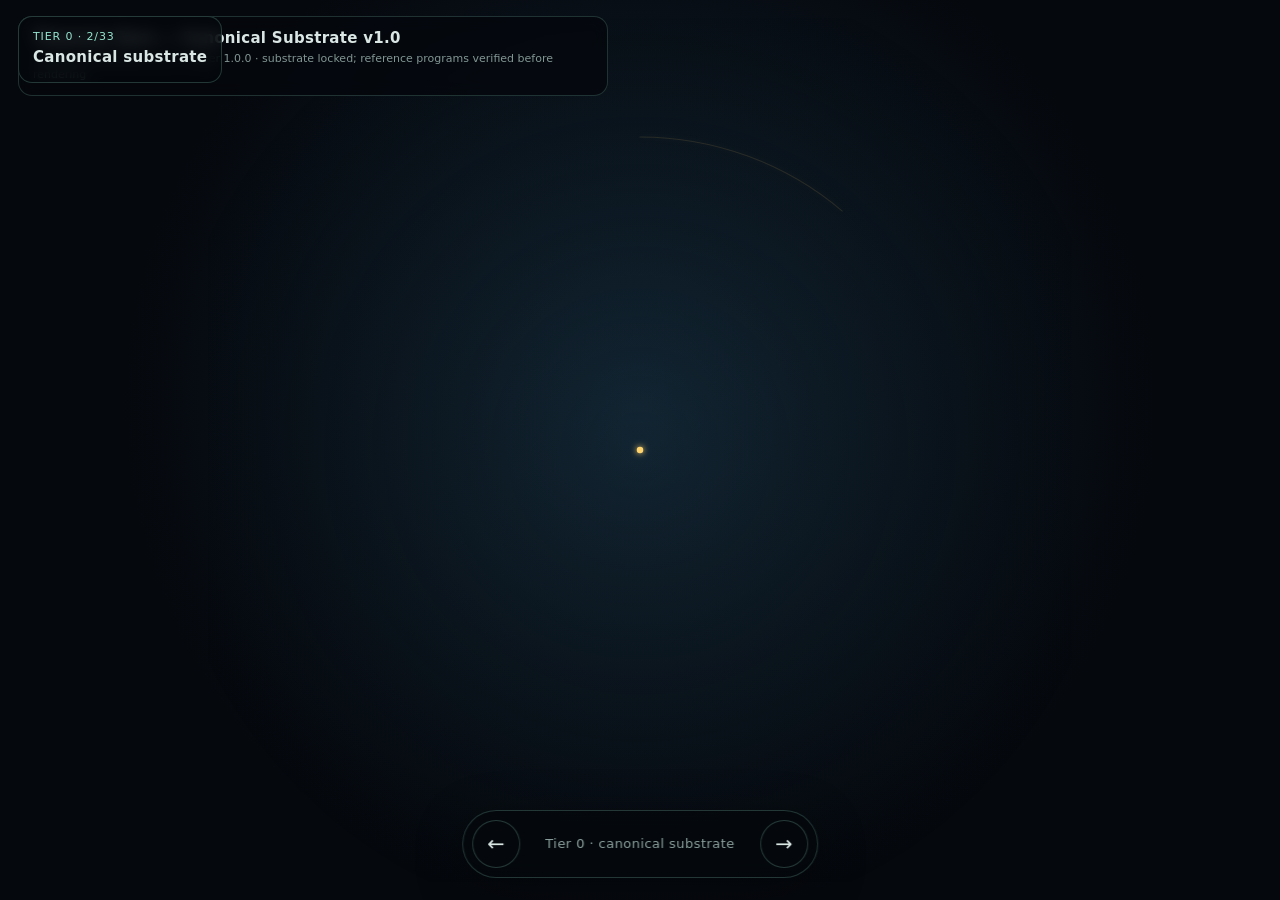
==== commit 84e6808b: "Bump shell to r10 renderer batch" ====
--- a/index.html
+++ b/index.html
@@ -3,9 +3,9 @@
 <head>
   <meta charset="utf-8" />
   <meta name="viewport" content="width=device-width, initial-scale=1" />
-  <meta name="runtime-build" content="theorem-zero-runtime-preview-2026-06-05-r9" />
+  <meta name="runtime-build" content="theorem-zero-runtime-preview-2026-06-05-r10" />
   <title>Theorem Zero — Canonical Substrate</title>
-  <link rel="stylesheet" href="src/book-runtime.css?v=20260605-r9" />
+  <link rel="stylesheet" href="src/book-runtime.css?v=20260605-r10" />
 </head>
 <body>
   <main class="canonical-browser-shell" aria-label="Theorem Zero canonical substrate browser">
@@ -22,7 +22,6 @@
   <aside id="family-label" class="family-label" aria-live="polite">
     <p class="family-tier">Tier 0</p>
     <h1>Canonical substrate</h1>
-    <p>The locked browser-native substrate is running.</p>
   </aside>
 
   <nav class="reader-step-controls" aria-label="Screen navigation">
@@ -31,6 +30,6 @@
     <button id="reader-forward" type="button" aria-label="Forward one screen">→</button>
   </nav>
 
-  <script type="module" src="src/book-runtime.js?v=20260605-r9"></script>
+  <script type="module" src="src/book-runtime.js?v=20260605-r10"></script>
 </body>
 </html>
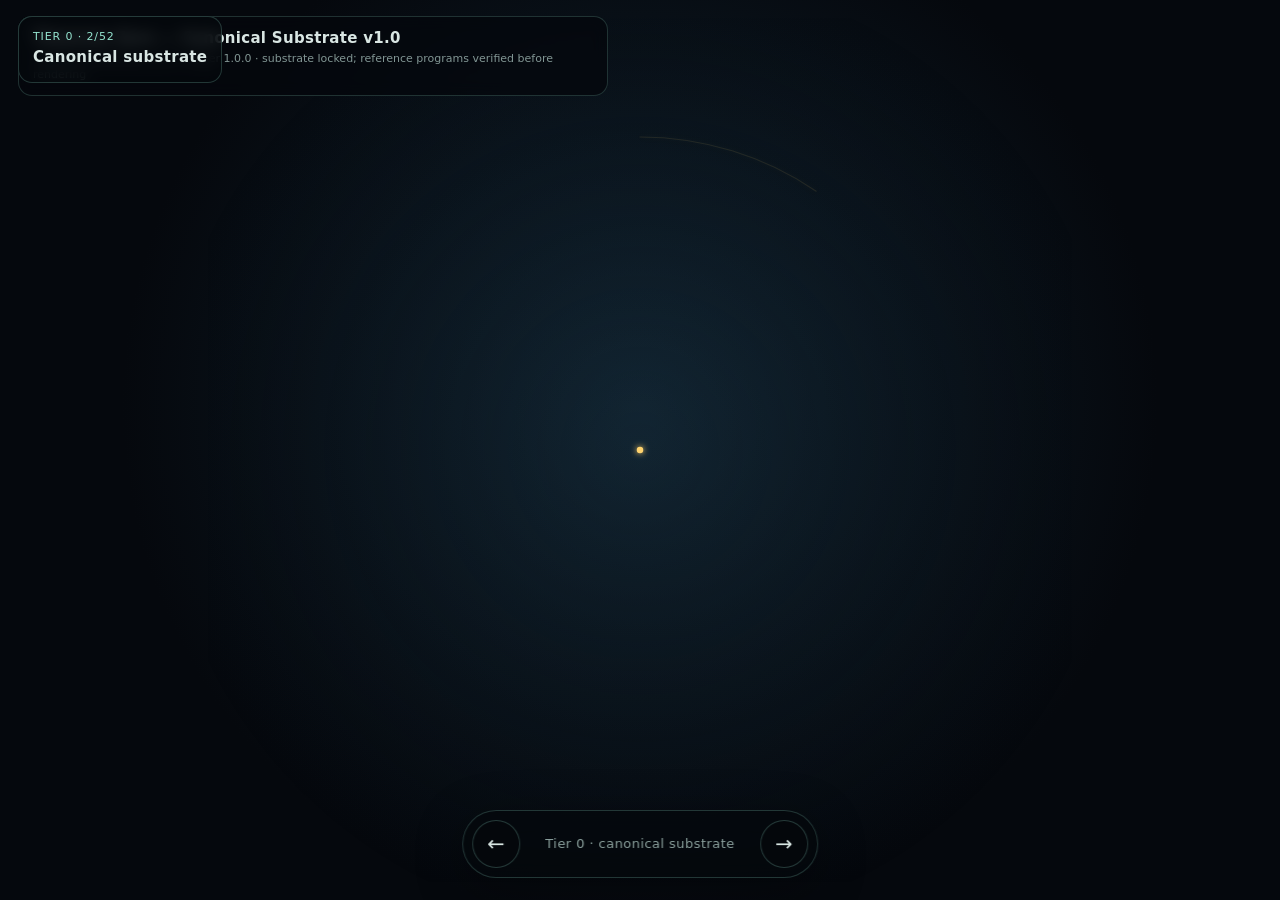
==== commit 957970e5: "Bump shell to r11 renderer batch" ====
--- a/index.html
+++ b/index.html
@@ -3,9 +3,9 @@
 <head>
   <meta charset="utf-8" />
   <meta name="viewport" content="width=device-width, initial-scale=1" />
-  <meta name="runtime-build" content="theorem-zero-runtime-preview-2026-06-05-r10" />
+  <meta name="runtime-build" content="theorem-zero-runtime-preview-2026-06-05-r11" />
   <title>Theorem Zero — Canonical Substrate</title>
-  <link rel="stylesheet" href="src/book-runtime.css?v=20260605-r10" />
+  <link rel="stylesheet" href="src/book-runtime.css?v=20260605-r11" />
 </head>
 <body>
   <main class="canonical-browser-shell" aria-label="Theorem Zero canonical substrate browser">
@@ -30,6 +30,6 @@
     <button id="reader-forward" type="button" aria-label="Forward one screen">→</button>
   </nav>
 
-  <script type="module" src="src/book-runtime.js?v=20260605-r10"></script>
+  <script type="module" src="src/book-runtime.js?v=20260605-r11"></script>
 </body>
 </html>
--- a/src/book-runtime.css
+++ b/src/book-runtime.css
@@ -174,7 +174,7 @@
 .tz-muted { stroke-opacity: 0.42; }
 .tz-soft { opacity: 0.42; }
 .tz-fading { stroke-dasharray: 4 7; opacity: 0.48; }
-.tz-line, .tz-radius, .tz-step, .tz-proof, .tz-walk, .tz-ghost-line, .tz-diameter, .tz-carrier, .tz-carrier-segment, .tz-nested-segment, .tz-unit-class, .tz-next-class { fill: none; stroke-linecap: round; stroke-linejoin: round; }
+.tz-line, .tz-radius, .tz-step, .tz-proof, .tz-walk, .tz-ghost-line, .tz-diameter, .tz-carrier, .tz-carrier-segment, .tz-nested-segment, .tz-unit-class, .tz-next-class, .tz-angle-marker, .tz-inspector-line, .tz-projection-leg, .tz-route-step { fill: none; stroke-linecap: round; stroke-linejoin: round; }
 .tz-radius { stroke: var(--accent-warm); stroke-width: 3; }
 .tz-step { stroke: var(--accent-blue); stroke-width: 3; }
 .tz-proof { stroke: var(--ok); stroke-width: 3; }
@@ -193,6 +193,10 @@
 .tz-family-3 { stroke: var(--ok); }
 .tz-unit-class { stroke: var(--ok); stroke-width: 2.5; }
 .tz-next-class { stroke: var(--accent-blue); stroke-width: 3; stroke-dasharray: 5 5; }
+.tz-angle-marker { stroke: var(--accent-warm); stroke-width: 2.4; opacity: 0.92; }
+.tz-inspector-line { stroke: var(--accent); stroke-width: 3.5; opacity: 0.74; }
+.tz-projection-leg { stroke: var(--accent); stroke-width: 2.6; stroke-dasharray: 6 5; opacity: 0.72; }
+.tz-route-step { stroke: var(--accent-warm); stroke-width: 3.6; opacity: 0.82; }
 .tz-walk { stroke: var(--accent-warm); stroke-width: 5; stroke-dasharray: 10 7; opacity: 0.82; }
 .tz-ghost-line { stroke: rgba(235, 250, 246, 0.2); stroke-width: 1.5; }
 .tz-fill { fill: rgba(100, 255, 210, 0.12); stroke: none; }
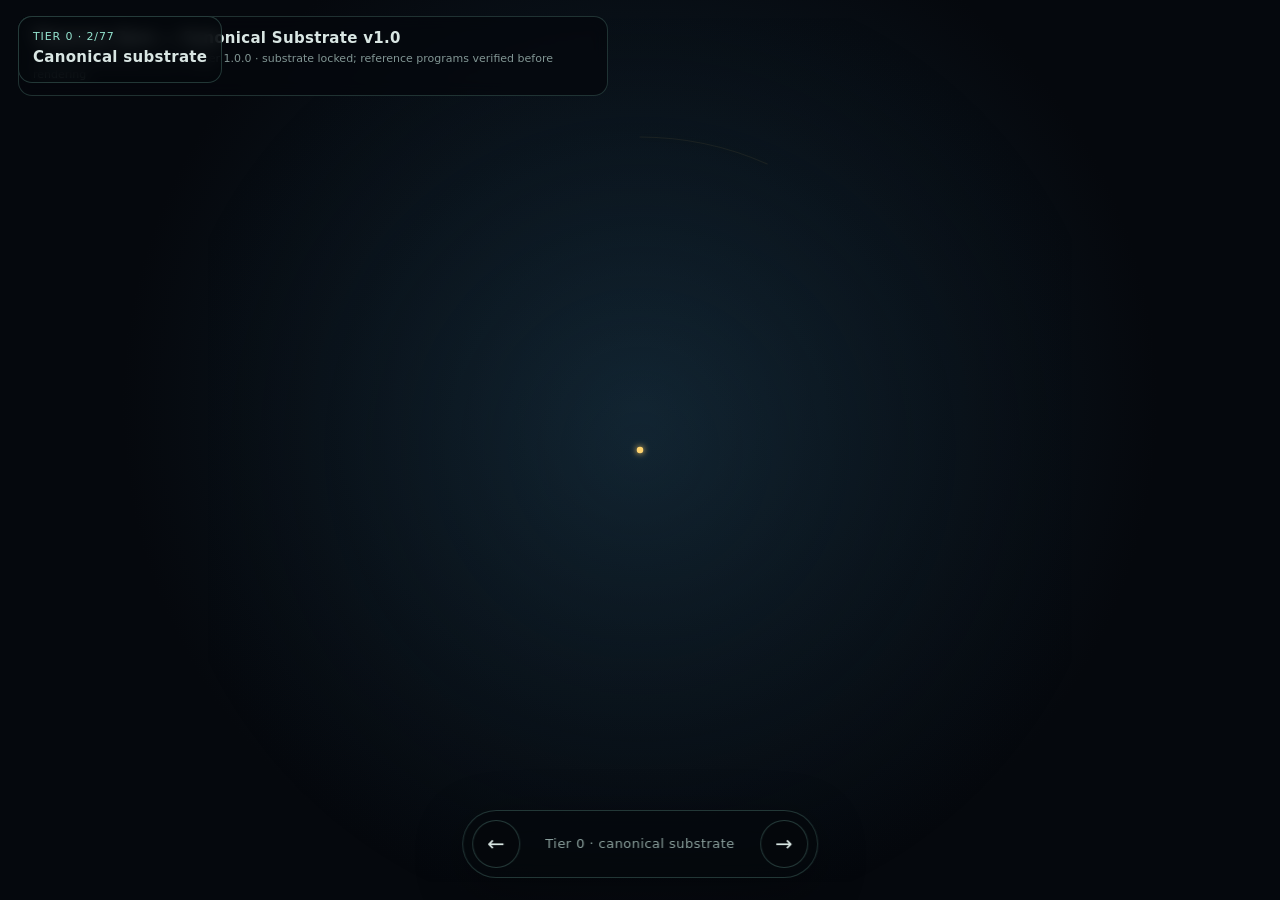
==== commit f90569ce: "Bump shell to r12 alias batch" ====
--- a/index.html
+++ b/index.html
@@ -3,7 +3,7 @@
 <head>
   <meta charset="utf-8" />
   <meta name="viewport" content="width=device-width, initial-scale=1" />
-  <meta name="runtime-build" content="theorem-zero-runtime-preview-2026-06-05-r11" />
+  <meta name="runtime-build" content="theorem-zero-runtime-preview-2026-06-05-r12" />
   <title>Theorem Zero — Canonical Substrate</title>
   <link rel="stylesheet" href="src/book-runtime.css?v=20260605-r11" />
 </head>
@@ -30,6 +30,6 @@
     <button id="reader-forward" type="button" aria-label="Forward one screen">→</button>
   </nav>
 
-  <script type="module" src="src/book-runtime.js?v=20260605-r11"></script>
+  <script type="module" src="src/book-runtime.js?v=20260605-r12"></script>
 </body>
 </html>
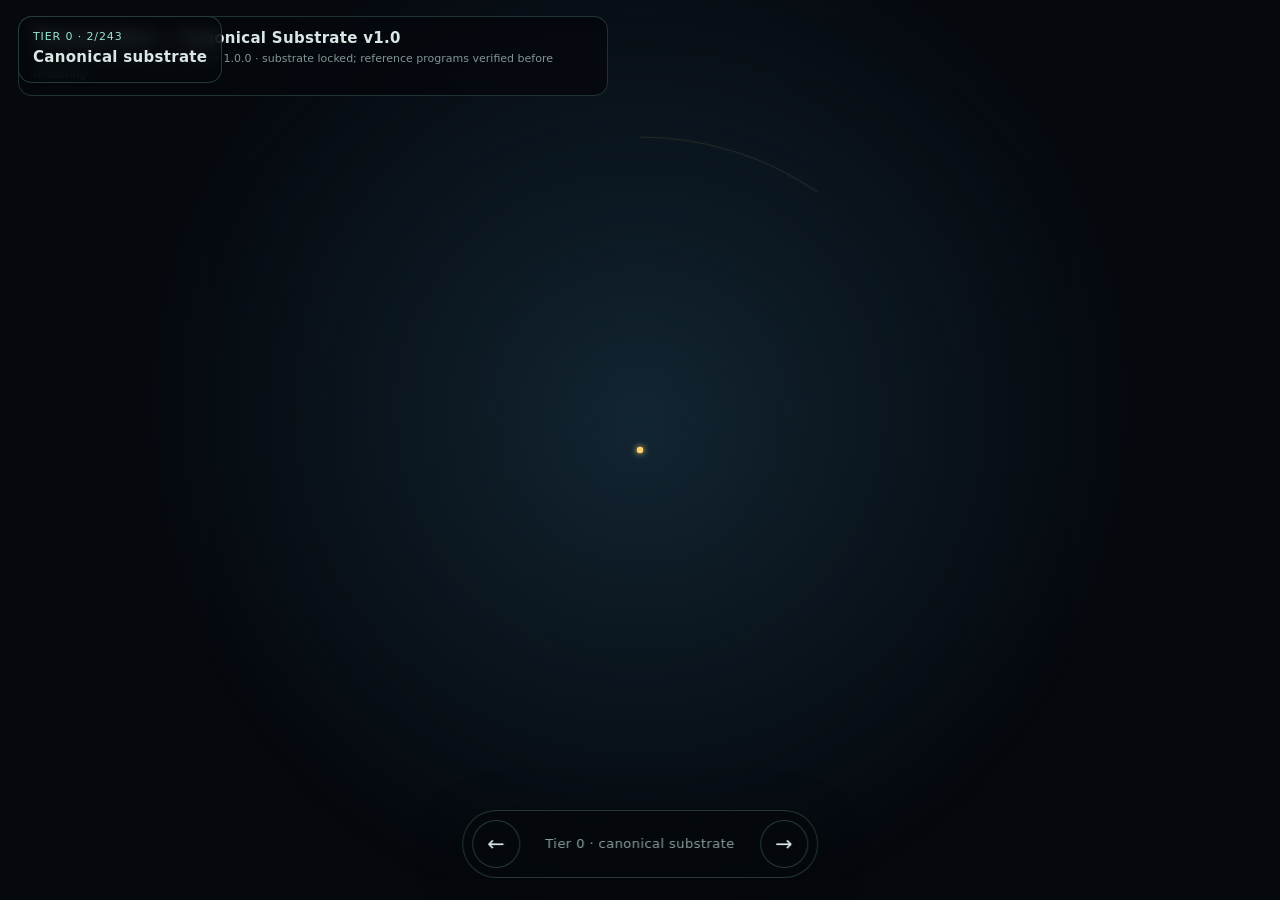
==== commit 3885d156: "Bump runtime cache for registry-driven navigation" ====
--- a/index.html
+++ b/index.html
@@ -3,7 +3,7 @@
 <head>
   <meta charset="utf-8" />
   <meta name="viewport" content="width=device-width, initial-scale=1" />
-  <meta name="runtime-build" content="theorem-zero-runtime-preview-2026-06-05-r12" />
+  <meta name="runtime-build" content="theorem-zero-runtime-preview-2026-06-05-r13" />
   <title>Theorem Zero — Canonical Substrate</title>
   <link rel="stylesheet" href="src/book-runtime.css?v=20260605-r11" />
 </head>
@@ -30,6 +30,6 @@
     <button id="reader-forward" type="button" aria-label="Forward one screen">→</button>
   </nav>
 
-  <script type="module" src="src/book-runtime.js?v=20260605-r12"></script>
+  <script type="module" src="src/book-runtime.js?v=20260605-r13"></script>
 </body>
 </html>
